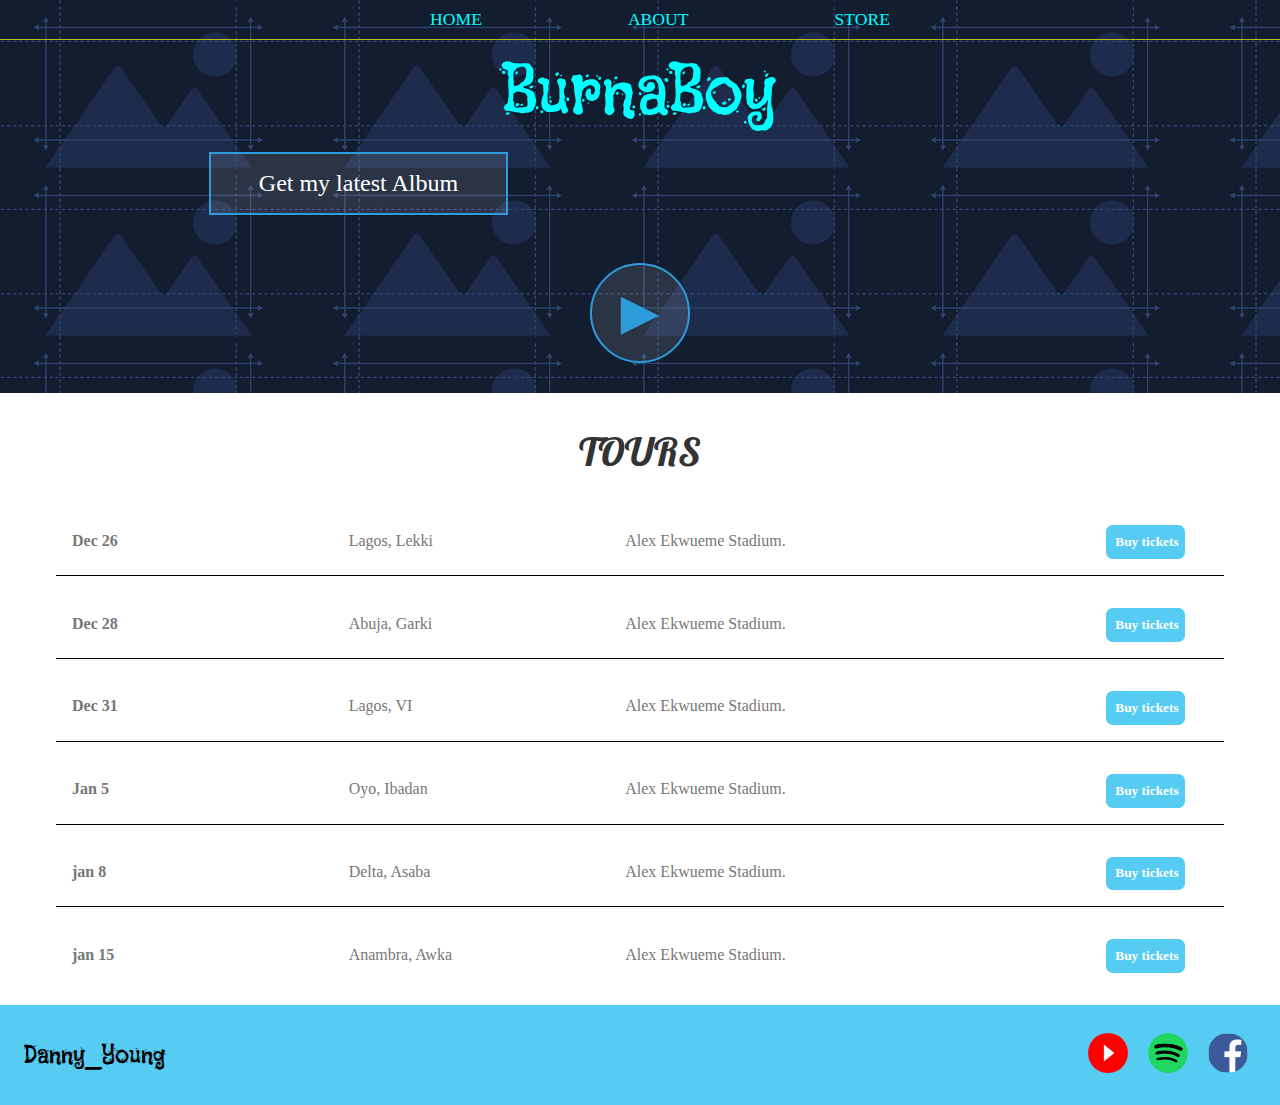
==== index.html @ 86de76fc "first commit" ====
<!DOCTYPE html>
<html>
  <head>
    <title>Danny_Young | HOME</title>
    <meta name="description" content="This is a description for Danny_Young">
    <link rel="stylesheet" href="style.css"/>
  </head>
  <body>
    <header class="main-header">
      <nav class="nav1 main-nav">
        <ul>
          <li><a href="index.html">HOME</a></li>
          <li><a href="about.html">ABOUT</a></li>            <li><a href="store.html">STORE</a></li>
        </ul>
      </nav>
      
      <h1 class="artist-name artist-name-2">BurnaBoy</h1>
        <div class="container">
          <button class="btn btn-header" type="button">Get my latest Album</button>
       </div>
      <button class="btn btn-header btn-play" type="button">&#9658;</button>  
    </header>
    
    <!-- Add a background image for the header -->
    <!--    -->
    <section class="content-section container">
      <h2 class="section-h2">TOURS</h2>
        <div class="tour-row">
          <span class="tour-item tour-date">Dec 26</span>
          <span class="tour-item tour-city">Lagos, Lekki</span>
          <span class="tour-item tour-arena">Alex Ekwueme Stadium.</span>
          <button type="button " class="btn tour-item tour-btn btn-primary">Buy tickets</button>
        </div>

        <div class="tour-row">
          <span class="tour-item tour-date">Dec 28</span>
          <span class="tour-item tour-city">Abuja, Garki</span>
          <span class="tour-item tour-arena">Alex Ekwueme Stadium.</span>
          <button type="button" class="btn tour-item tour-btn btn-primary">Buy tickets</button>
        </div>

        <div class="tour-row">
          <span class="tour-item tour-date">Dec 31</span>
          <span class="tour-item tour-city">Lagos, VI</span>
          <span class="tour-item tour-arena">Alex Ekwueme Stadium.</span>
          <button type="button" class="btn tour-btn tour-item btn-primary">Buy tickets</button>
        </div>

        <div class="tour-row">
          <span class="tour-item tour-date">Jan 5</span>
          <span class="tour-item tour-city">Oyo, Ibadan</span>
          <span class="tour-item tour-arena">Alex Ekwueme Stadium.</span>
          <button type="button" class="btn tour-btn tour-item btn-primary">Buy tickets</button>
        </div>

        <div class="tour-row">
          <span class="tour-item tour-date">jan 8</span>
          <span class="tour-item tour-city">Delta, Asaba</span>
          <span class="tour-item tour-arena">Alex Ekwueme Stadium.</span>
          <button type="button" class="btn tour-btn tour-item btn-primary">Buy tickets</button>
        </div>

        <div class="tour-row">
          <span class="tour-item tour-date">jan 15</span>
          <span class="tour-item tour-city">Anambra, Awka</span>
          <span class="tour-item tour-arena">Alex Ekwueme Stadium.</span>
          <button type="button" class="btn tour-btn tour-item btn-primary">Buy tickets</button>
        </div>
    </section>
    <footer class="main-footer">
      <div class="container main-footer-container">
        <h3 class="artist-name-3">Danny_Young</h3>
        <ul class="nav1 footer-nav">
          <li>
           <a href="https://www.youtube.com/channel/UCEzDdNqNkT-7rSfSGSr1hWg" target="_blank">
              <img src="images\Youtube Logo.png">
            </a>
          </li>
          <li>
            <a href="https://open.spotify.com/artist/3wcj11K77LjEY1PkEazffa" target="_blank">
              <img src="images\Spotify Logo.png"/>
           </a>
         </li>
         <li>
            <a href="https://facebook.com/login" target="_blank">
             <img src="images\Facebook Logo.png"/>
            </a>
          </li>
        </ul>
      </div>
    </footer>
  </body>
</html>
---- style.css ----
@import url('https://fonts.googleapis.com/css2?family=Raleway&display=swap');

@import url('https://fonts.googleapis.com/css2?family=Black+And+White+Picture&display=swap');

@import url('https://fonts.googleapis.com/css2?family=Lobster&display=swap');

* {
  box-sizing: border-box;
  font-family: cursive;
  color: #777;
}

html, body {
  margin: 0;
  padding: 0;
  text-align: justify;
  /* If an error comes up, check here! */
}

.nav1 ul {
  margin: 0;
}

.nav1 li {
  display: inline;
}

.nav1 a {
  padding: .5em;
  color: aqua;
  text-decoration: none;
  display: inline-block;
}

.nav1 a:hover{
  background-color: rgba(255, 255, 255, .1);
}

.main-nav {
  text-align: center;
  font-size: 1.1em;
  font-weight: lighter;
  border-bottom: 1px solid rgba(255, 255, 0, .7);
}

.main-nav li{
  padding: 0 5%;
}

.main-header {
  background-color: rgba(0, 0, 0, .5);
  background-image: url("images/FCP.png");
  background-blend-mode: multiply;
  padding-bottom: 30px;
}

.artist-name {
  text-align: center;
  margin: 0;
  font-family: black and white picture;
  color: aqua;
  font-weight: normal;
}
.artist-name-2{
  font-size: 5em;
}

.content-section{
  margin: 1em;
}

.container{
  max-width: 1500px;
  padding: 0 1.5em;
}

.section-h2{
  font-family: lobster;
  font-weight: normal;
  color: #333;
  text-align: center;
  font-size: 2.5em;
}

.about-image{
  float: left;
  width: 200px;
  height: 200px;
  border-radius: 50%;
  margin: 15px;
}

.main-footer{
  background-color: #56ccf2;
  color: aqua;
  padding: .25em 0;

}

.artist-name-3{
  text-align: center;
  margin: 0;
  font-family:black and white picture;
  color:#000000;
  font-weight: 500;
  font-size: 1.8em;
}

/* for artists description p */
.p-body{
  text-align: justify;
  margin: 0 auto;
  padding: .25em 0;
}

.main-footer-container{
  display: flex;
  align-items: center;
}

.main-footer-container ul{
  flex-grow: 1;
  text-align: end;
}

.footer-nav li{
  padding: 1 0;
}

.footer-nav img {
  width: 40px;
  height: 40px;
  border-radius: 50%;
}

.btn{
  text-align: center;
  vertical-align: middle;
  padding: .67em;
  cursor: pointer;
}

.btn-header{
  margin: .5em 15% 2em 15%;
  color: white;
  border: 2px solid #2d9cdb;
  background-color: rgba(255, 255, 255, .1);
  border-radius: 0;
  font-size: 1.5em;
  font-weight: lighter;
  padding-left: 2em;
  padding-right: 2em;
}

.btn-header:hover{
  background-color: rgba(255, 255, 255, .15);
}

.btn-play{
  margin: 0 auto;
  display: block;
  color: #2d9cdb;
  font-size: 4em;
  border-radius: 50%;
  padding: 0;
  width: 100px;
  height: 100px;
}

.tour-row{
  border-bottom: 1px solid black;
  padding: 1em;
  margin: 1em;

}

.tour-row:last-child{
  border-bottom: none;
}

.tour-item{
  display: inline-block;
  padding-right: .5em;
}

.tour-date{
  columns: #555;
  font-weight: bold;
  width: 11%;
}

.tour-date{
  width: 24%;
}

.tour-btn{
  max-width: 19%;
}

.tour-city{
  width: 24%;
}

.tour-arena{
  width: 42%;
}

.tour-btn{
  max-width: 19%;
}

.btn-primary{
  color: white;
  background-color: #56ccf2;
  border: none;
  border-radius: .5em;
  font-weight: bold;
}

.btn-primary:hover{
  background-color: #2d9cdb;
}

.shop-item{
  margin: 30px;
}

.shop-item-title{
  display: block;
  width: 100%;
  text-align: center;
  font-weight: bold;
  font-size: 1.5em;
  color: #333;
  margin-bottom: 15px;

}

.shop-item-image{
  height: 250px;
}

.shop-item-details{
  display: flex;
  align-items: center;
  padding: 5px;
}

.shop-item-price{
  flex-grow: 1;
  color: #333;
}

.shop-items{
  display: flex;
  flex-wrap: wrap;
  justify-content: space-around;
}

.cart-header{
  font-weight: bold;
  font-size: 1.2em;
  color: #333;
}

.cart-column{
  display: flex;
  align-items: center;
  border-bottom: 1px solid black;
  margin-right: 1.5em;
  padding-bottom: 10px;
  margin-top: 10px;

}

.cart-row{
  display: flex;
}

.cart-item{
  width: 45%;
}

.cart-price{
  width: 20%;
  font-size: 1.2em;
  color: #333;
}

.cart-quantity{
  width: 35%;
}

.cart-item-title{
  color: #333;
  margin-left: .5em;
  font-size: 1.2em;
}

.cart-item-image{
  width: 75px;
  height: auto;
  border-radius: 10px;
}

.btn-danger{
  color: white;
  background-color: #eb5757;
  border-radius: .3em;
  font-weight: bold;
}

.btn-danger:hover{
  background-color: #cc4c4c;
}

.cart-quantity-input{
  height: 40px;
  width: 60px;
  border-radius: 5px;
  border: 1px solid #56ccf2;
  background-color: #eee;
  color: #333;
  padding: 0;
  text-align: center;
  font-size: 1.2em;
  margin-right: 25px;
}

.cart-row:last-child{
  border-bottom: 1px solid black;
}

.cart-row:last-child .cart-column{
  border: none;
}

.cart-total{
  text-align: end;
  margin-top: 10px;
  margin-right: 10px;
}

.cart-total-title{
  font-weight: bold;
  font-size: 1.5em;
  margin-right: 20px;
}

.cart-total-price{
  color: #333;
  font-size: 1.1em;

}

.btn-purchase{
  display: block;
  margin: 40px auto 80px auto;
  font-size: 1.75em;
}
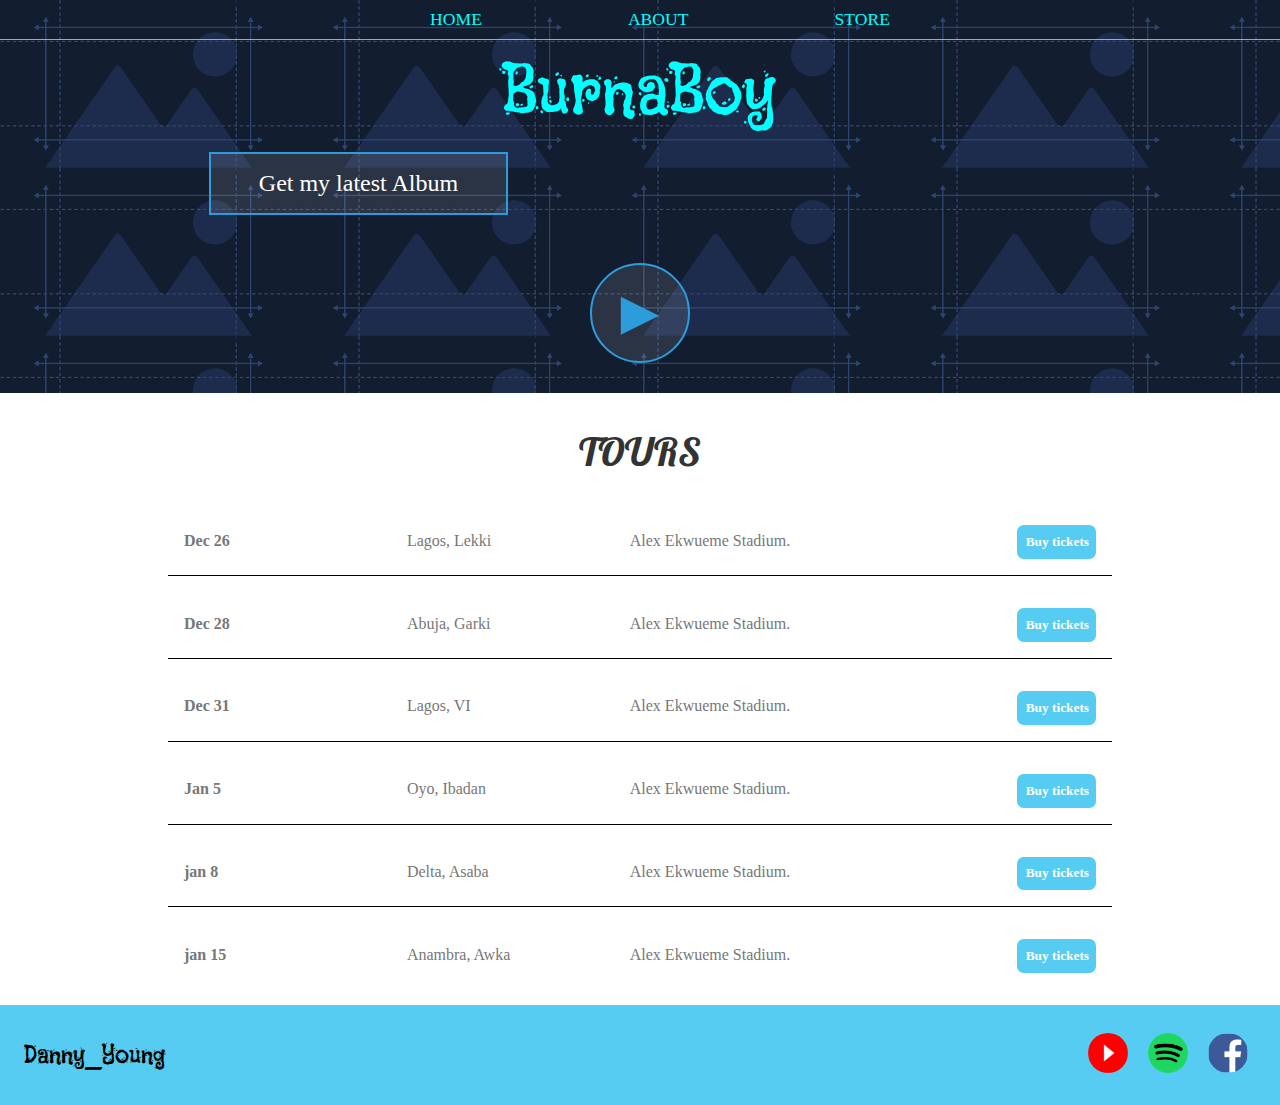
==== commit 01f4ef5f: "Update index.html" ====
--- a/index.html
+++ b/index.html
@@ -3,6 +3,7 @@
   <head>
     <title>Danny_Young | HOME</title>
     <meta name="description" content="This is a description for Danny_Young">
+    <meta name="viewport" content="width=device-width, initial-scale=1">
     <link rel="stylesheet" href="style.css"/>
   </head>
   <body>
@@ -10,7 +11,8 @@
       <nav class="nav1 main-nav">
         <ul>
           <li><a href="index.html">HOME</a></li>
-          <li><a href="about.html">ABOUT</a></li>            <li><a href="store.html">STORE</a></li>
+          <li><a href="about.html">ABOUT</a></li>           
+          <li><a href="store.html">STORE</a></li>
         </ul>
       </nav>
       
@@ -90,4 +92,4 @@
       </div>
     </footer>
   </body>
-</html> +</html> 
--- a/style.css
+++ b/style.css
@@ -15,6 +15,9 @@
   padding: 0;
   text-align: justify;
   /* If an error comes up, check here! */
+  min-height: 1oovh;
+  display: flex;
+  flex-direction: column;
 }
 
 .nav1 ul {
@@ -66,7 +69,8 @@
 }
 
 .content-section{
-  margin: 1em;
+  margin: 0 auto;
+  width: 80%;
 }
 
 .container{
@@ -94,7 +98,7 @@
   background-color: #56ccf2;
   color: aqua;
   padding: .25em 0;
-
+  margin-top: auto;
 }
 
 .artist-name-3{
@@ -357,4 +361,4 @@
   display: block;
   margin: 40px auto 80px auto;
   font-size: 1.75em;
-}+}
